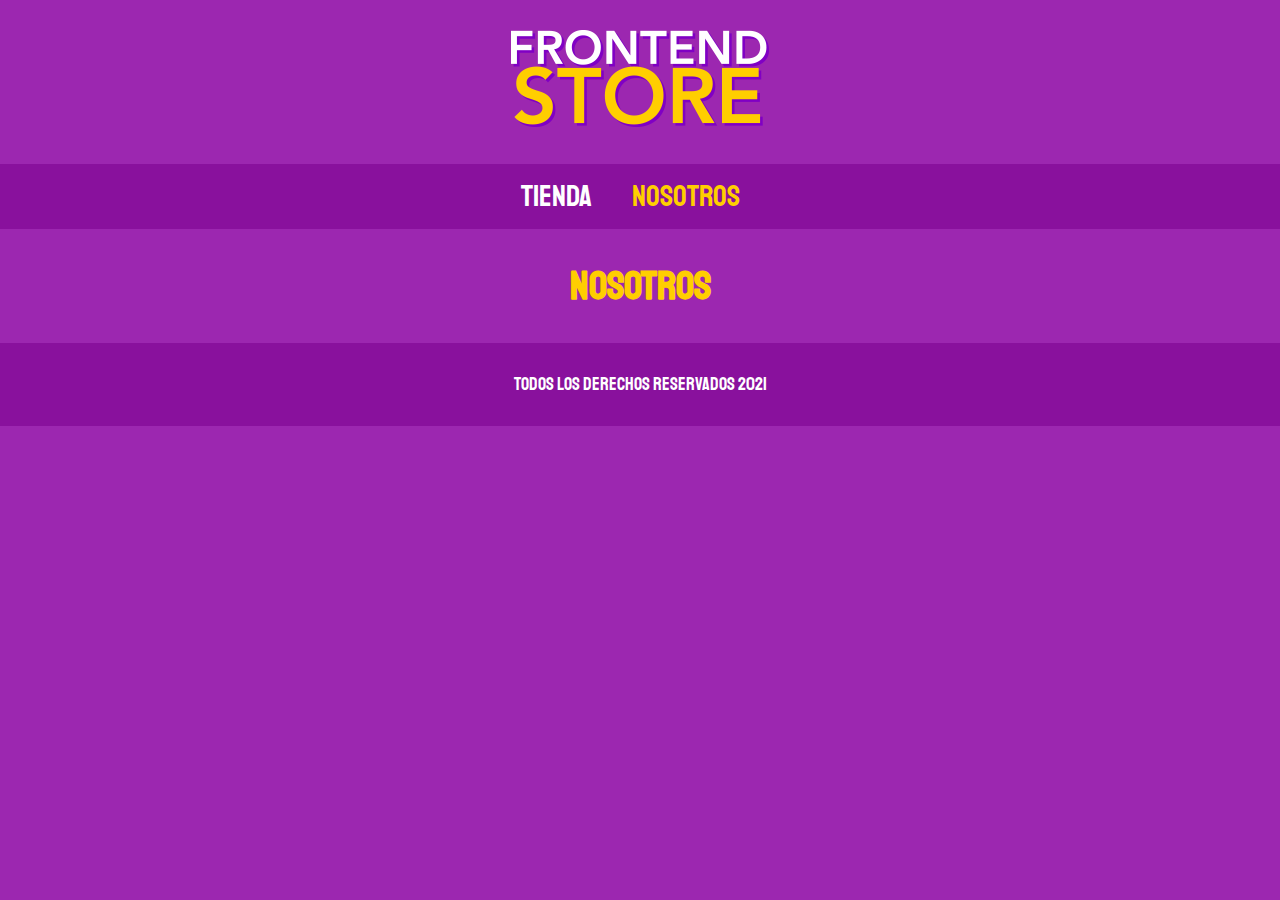
==== nosotros.html @ adb33e89 "Realizadas las secciones" ====
<!DOCTYPE html>
<html lang="es">
<head>
    <meta charset="UTF-8">
    <meta http-equiv="X-UA-Compatible" content="IE=edge">
    <meta name="viewport" content="width=device-width, initial-scale=1.0">
    <title>Front End Store</title>
    <link rel="stylesheet" href="css/normalize.css">
    <link rel="preconnect" href="https://fonts.gstatic.com">
    <link href="https://fonts.googleapis.com/css2?family=Staatliches&display=swap" rel="stylesheet"> 
    <link rel="stylesheet" href="css/style.css">
</head>
<body>

    <header class="header">
        <a href="index.html">
            <img class="header__logo" src="img/logo.png" alt="Logotipo">
        </a>
    </header>

    <nav class="navegacion">
        <a class="navegacion__enlace" href="productos.html">Tienda</a>
        <a class="navegacion__enlace navegacion__enlace--activo" href="nosotros.html">Nosotros</a>
    </nav>

    <main>
        <h1>Nosotros</h1>
    </main>

    <footer class="footer">
        <p class="footer__texto">Todos los derechos reservados 2021</p>
    </footer>
</body>
</html>
---- css/style.css ----
:root {
    --primario: #9c27b0;
    --primarioOscuro: #89119d;
    --secundario: #ffce00;
    --secundarioOscuro: rgb(233,287,2);
    --blanco: #fff;
    --negro: #000;

    --fuentePrincipal: 'Staatliches', cursive;
}

/* apply a natural box layout model to all elements, but allowing components to change */
html {
    box-sizing: border-box;
    font-size: 62.5%;
  }
  *, *:before, *:after {
    box-sizing: inherit;
  }

  /**Globales**/

  body {
      background-color: var(--primario);
      font-size: 1.6rem;
      line-height: 1.5;
  }

  p {
      font-size: 1.8rem;
      font-family: Arial, Helvetica, sans-serif;
      color: var(--blanco);
  }

  a{
      text-decoration: none;
  }

  img{
      width: 100%;
  }

  .contenedor {
      max-width: 120rem;
      margin: 0 auto;
  }

  h1, h2, h3 {
      text-align: center;
      color: var(--secundario);
      font-family: var(--fuentePrincipal);
  }

  h1 {
      font-size: 4rem;
  }

  h2 {
      font-size: 3.2rem;
  }
 h3 {
     font-size: 2.4rem;
 }  

 /**Header**/

 .header {
     display: flex;
     justify-content: center;
 }

 .header__logo {
     margin: 3rem 0;
 }

 /**footer**/

 .footer{
    background-color: var(--primarioOscuro);
    padding: 1rem 0;
    margin-top: 2rem;
 }

 .footer__texto {
     font-family: var(--fuentePrincipal);
     text-align: center;
     font-size: 1.8rem;
     

 }
 
 /**Navegation**/

 .navegacion {
     background-color: var(--primarioOscuro);
     padding: 1rem 0;
     display: flex;
     justify-content: center;
     gap: 2rem; /** no funca en algunos navegadores pero esta padre... separacion forma nueva**/
 }

 .navegacion__enlace {
     font-family: var(--fuentePrincipal);
     color: var(--blanco);
     font-size: 3rem;
     margin-right: 2rem;
 }

 /** SI utilizamos gap esto no va pero si sepone margin en el menu se pone esto para q agarre el ultimo objeto del menú
 .navegacion__enlace:last-of-type {
     margin-right: 0;
 }
 */

 .navegacion__enlace:hover,
 .navegacion__enlace--activo {
     color: var(--secundario);
 }
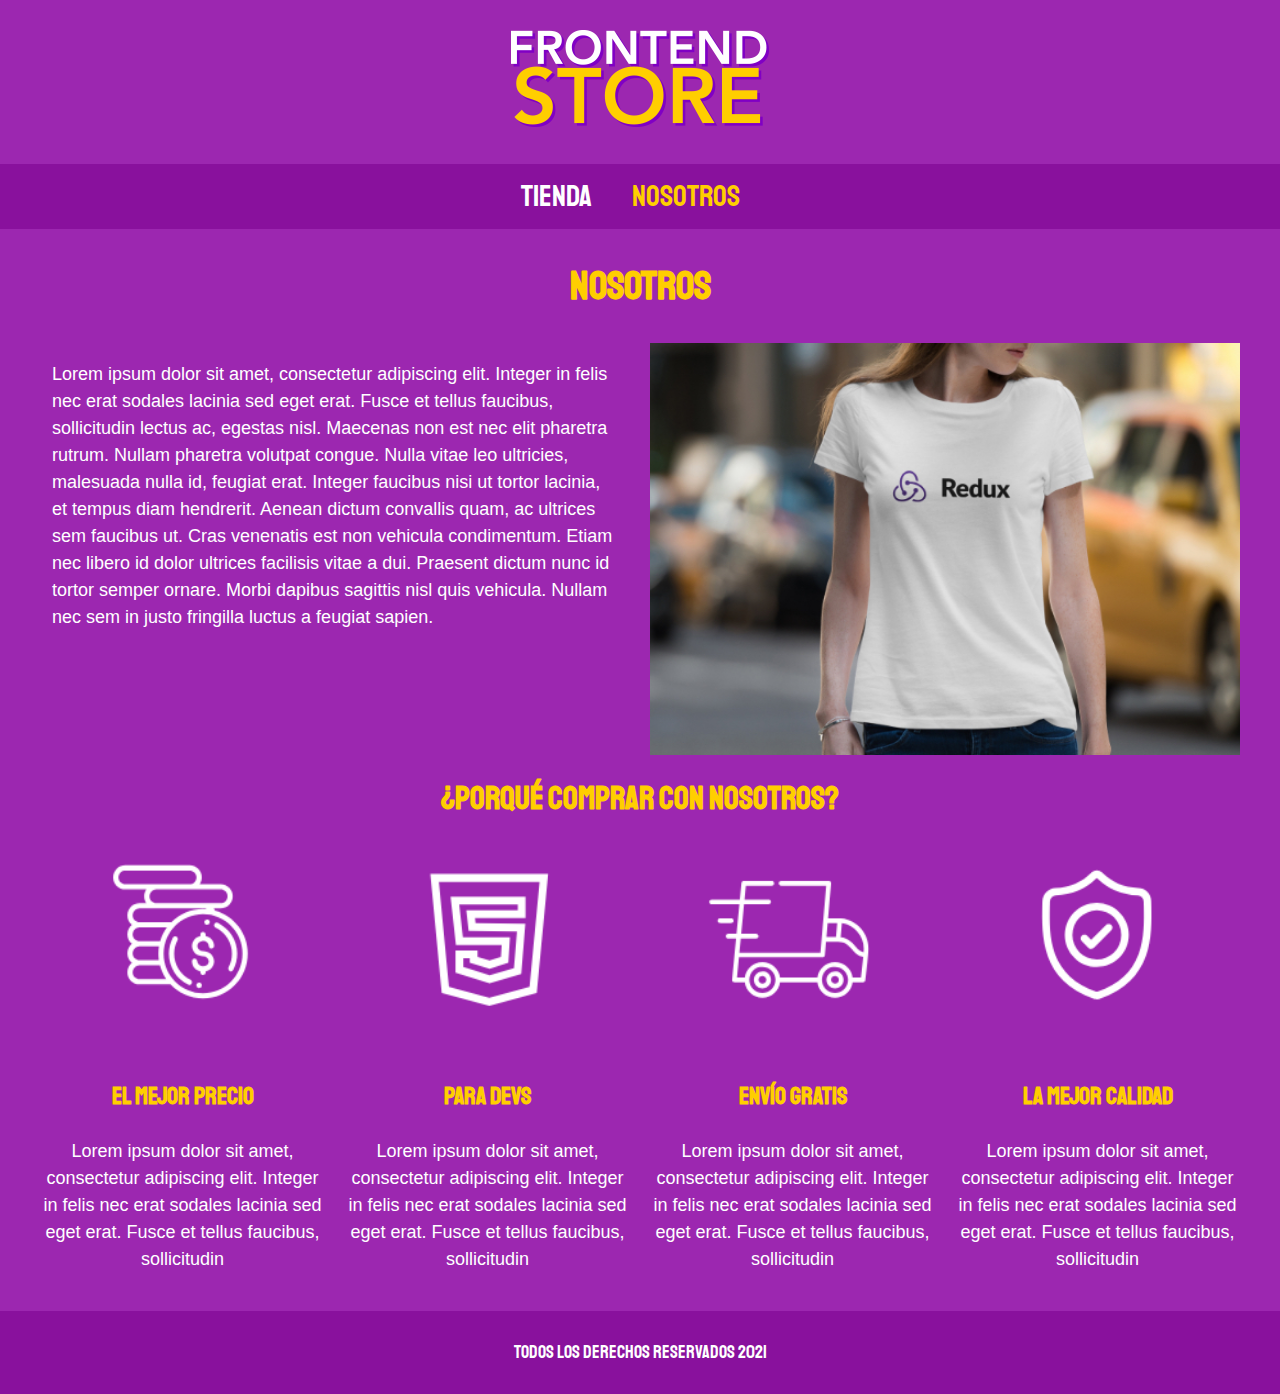
==== commit 47567c80: "LIsta la parte de nosotros con sus estylos" ====
--- a/nosotros.html
+++ b/nosotros.html
@@ -1,5 +1,6 @@
 <!DOCTYPE html>
 <html lang="es">
+
 <head>
     <meta charset="UTF-8">
     <meta http-equiv="X-UA-Compatible" content="IE=edge">
@@ -7,9 +8,10 @@
     <title>Front End Store</title>
     <link rel="stylesheet" href="css/normalize.css">
     <link rel="preconnect" href="https://fonts.gstatic.com">
-    <link href="https://fonts.googleapis.com/css2?family=Staatliches&display=swap" rel="stylesheet"> 
+    <link href="https://fonts.googleapis.com/css2?family=Staatliches&display=swap" rel="stylesheet">
     <link rel="stylesheet" href="css/style.css">
 </head>
+
 <body>
 
     <header class="header">
@@ -23,12 +25,65 @@
         <a class="navegacion__enlace navegacion__enlace--activo" href="nosotros.html">Nosotros</a>
     </nav>
 
-    <main>
-        <h1>Nosotros</h1>
+    <main class="contenedor">
+            <h1>Nosotros</h1>
+
+            <div class="nosotros">
+                <div class="nosotros__contenido">
+                    <p>Lorem ipsum dolor sit amet, consectetur adipiscing elit. Integer in felis nec erat sodales lacinia
+                        sed eget erat. Fusce et tellus faucibus, sollicitudin lectus ac, egestas nisl. Maecenas non est nec
+                        elit pharetra rutrum. Nullam pharetra volutpat congue. Nulla vitae leo ultricies, malesuada nulla
+                        id, feugiat erat. Integer faucibus nisi ut tortor lacinia, et tempus diam hendrerit. Aenean dictum
+                        convallis quam, ac ultrices sem faucibus ut. Cras venenatis est non vehicula condimentum. Etiam nec
+                        libero id dolor ultrices facilisis vitae a dui. Praesent dictum nunc id tortor semper ornare. Morbi
+                        dapibus sagittis nisl quis vehicula. Nullam nec sem in justo fringilla luctus a feugiat sapien.</p>
+                </div>
+                <img class="nosotros__img" src="img/nosotros.jpg">
+            </div>
+        
+
+        <section class="comprar">
+            <h2 class="comprar__titulo">¿Porqué comprar con nosotros?</h2>
+
+            <div class="bloques">
+
+                <div class="bloque">
+                    <img class="bloque__img"src="img/icono_1.png" alt="Porque comprar">
+                    <h3 class="bloque__titulo">El mejor precio</h3>
+                    <p>Lorem ipsum dolor sit amet, consectetur adipiscing elit. Integer in felis nec erat sodales lacinia
+                        sed eget erat. Fusce et tellus faucibus, sollicitudin</p>
+                </div><!--bloque1-->
+
+                <div class="bloque">
+                    <img class="bloque__img"src="img/icono_2.png" alt="Devs">
+                    <h3 class="bloque__titulo">Para Devs</h3>
+                    <p>Lorem ipsum dolor sit amet, consectetur adipiscing elit. Integer in felis nec erat sodales lacinia
+                        sed eget erat. Fusce et tellus faucibus, sollicitudin</p>
+                </div><!--bloque2-->
+
+                <div class="bloque">
+                    <img class="bloque__img"src="img/icono_3.png" alt="ENvío">
+                    <h3 class="bloque__titulo">ENvío Gratis</h3>
+                    <p>Lorem ipsum dolor sit amet, consectetur adipiscing elit. Integer in felis nec erat sodales lacinia
+                        sed eget erat. Fusce et tellus faucibus, sollicitudin</p>
+                </div><!--bloque3-->
+
+                <div class="bloque">
+                    <img class="bloque__img"src="img/icono_4.png" alt="Calidad">
+                    <h3 class="bloque__titulo">La Mejor Calidad</h3>
+                    <p>Lorem ipsum dolor sit amet, consectetur adipiscing elit. Integer in felis nec erat sodales lacinia
+                        sed eget erat. Fusce et tellus faucibus, sollicitudin</p>
+                </div><!--bloque4-->
+
+            </div><!--bloques-->
+
+        </section>
+
     </main>
 
     <footer class="footer">
         <p class="footer__texto">Todos los derechos reservados 2021</p>
     </footer>
 </body>
+
 </html>--- a/css/style.css
+++ b/css/style.css
@@ -37,7 +37,7 @@
   }
 
   img{
-      width: 100%;
+      width: auto;
   }
 
   .contenedor {
@@ -115,4 +115,142 @@
  .navegacion__enlace:hover,
  .navegacion__enlace--activo {
      color: var(--secundario);
- }+ }
+
+ /** grid */
+
+ .grid {
+     display: grid;
+     grid-template-columns: repeat(2, 1fr);
+     gap: 2.2rem;
+ }
+
+ @media (min-width: 768px){
+     .grid {
+         grid-template-columns: repeat(3, 1fr);
+     }
+ }
+
+ /**Productos*/
+
+ .producto{
+     background-color: var(--primarioOscuro);
+     padding: 1rem;
+
+ }
+
+ .producto__imagen {
+    width: 100%;
+ }
+
+ .producto__nombre {
+     font-size: 3.5rem;
+ }
+
+ .producto__precio {
+    font-size: 2.2rem;
+    color: var(--secundarioOscuro);
+ }
+
+ .producto__nombre,
+ .producto__precio {
+     font-family: var(--fuentePrincipal);
+     margin: 0.5rem 0;
+     text-align: center;
+     line-height: 1.2;
+}
+
+/*** Gráficos Camisas ****/
+/***Osea las imagenes q van en medio de***/
+/***los productos***/
+
+.grafico {
+    min-height: 30rem ;
+    background-repeat: no-repeat;
+    background-size: cover;
+    background-position: center;
+    grid-column: 1 / 3;
+}
+
+.grafico--camisas {
+    grid-row: 2 / 3;
+    background-image: url(../img/grafico1.jpg);
+}
+
+.grafico--node {
+    background-image: url(../img/grafico2.jpg);
+    grid-row: 8 / 9;
+
+}
+
+@media (min-width: 768px) {
+    .grafico--node {
+        grid-row: 5 / 6;
+        grid-column: 2 / 4;
+    }
+}
+
+/* Nosotros */
+
+.nosotros {
+    display: grid;
+    grid-template-rows: repeat(2, auto);
+}
+
+@media (min-width: 768px) {
+    .nosotros {
+        display: grid;
+        grid-template-columns: repeat(2, 1fr);
+        gap: 2rem;
+    }
+}
+.nosotros__contenido {
+    padding-left: 1.2rem;
+    padding-right: 1.2rem;
+}
+.nosotros__img {
+    grid-row: 1 / 2;
+    width: 100%;
+}
+
+@media (min-width: 768px) {
+    .nosotros__img{
+        grid-column: 2 / 3;
+    }
+}
+
+/** Comprar con nosotros **/
+
+.comprar {
+
+}
+
+.comprar__titulo {
+    margin: 0;
+
+}
+
+.bloques {
+    display: grid;
+    grid-template-columns: repeat(2, 1fr);
+    gap: 2rem;
+}
+
+@media (min-width: 768px) {
+    .bloques { 
+        grid-template-columns: repeat(4, 1fr);
+    }
+}
+
+.bloque {
+    text-align: center;
+}
+
+.bloque__titulo {
+
+}
+
+.bloque__img {
+    width: 100%;
+}
+
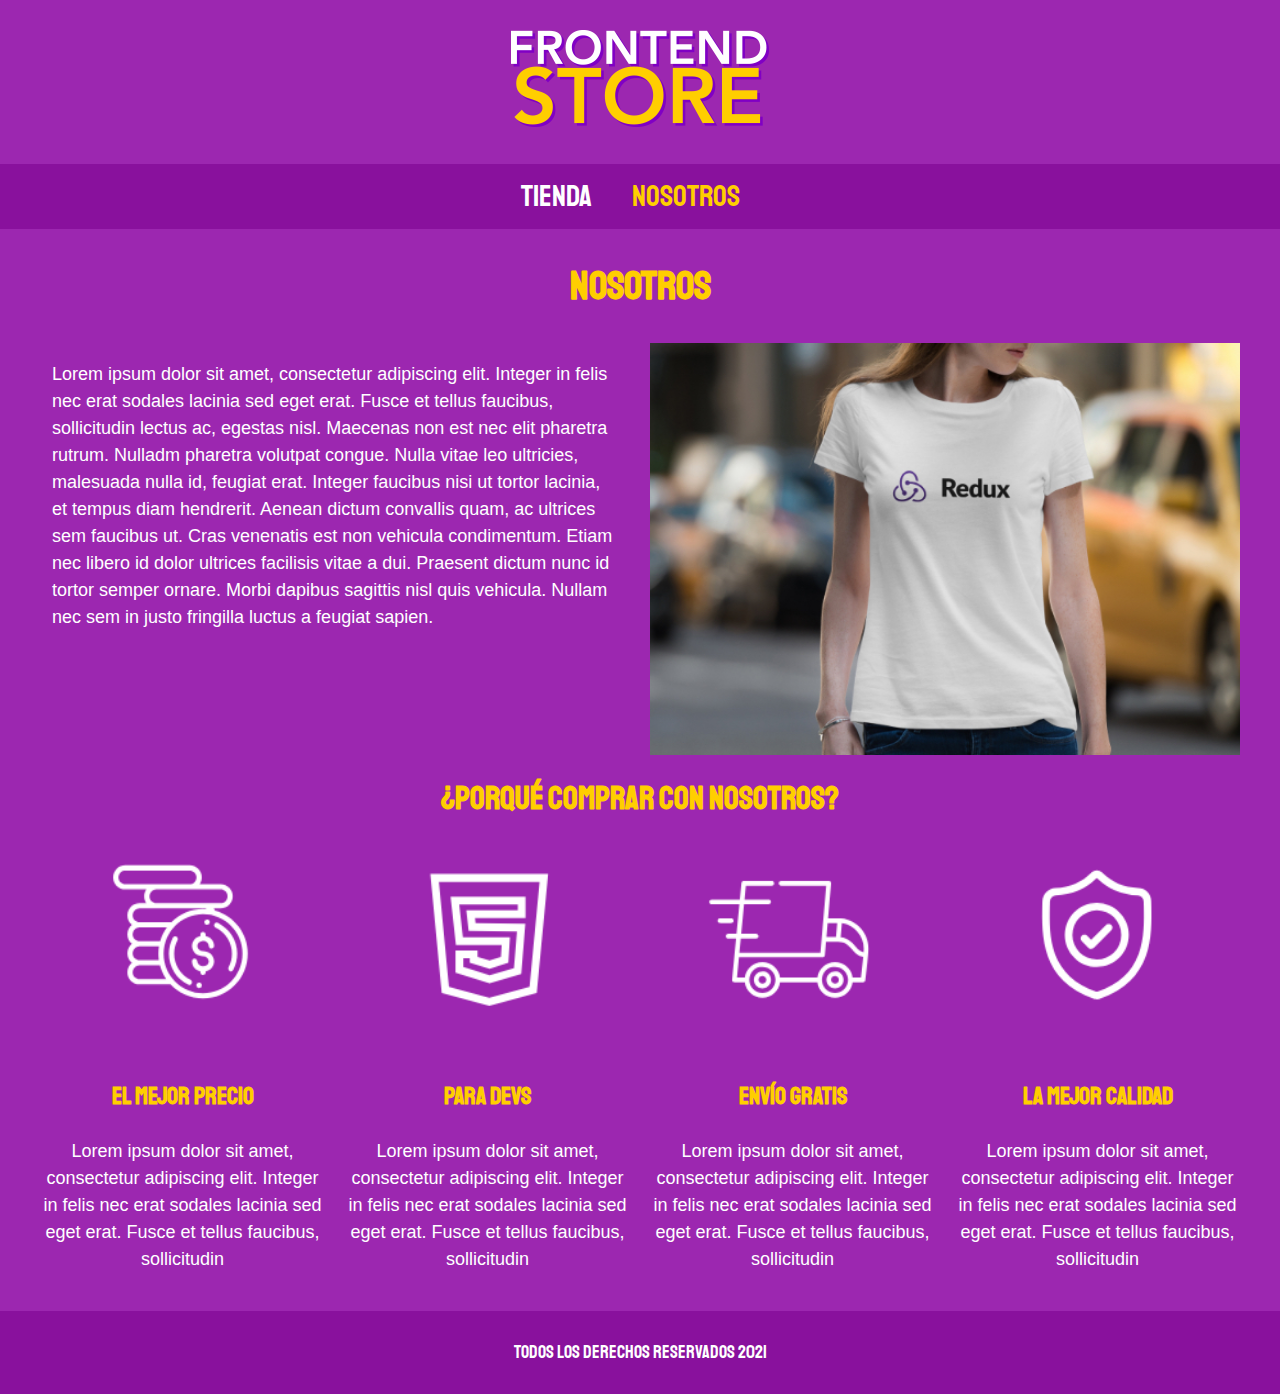
==== commit d7cbdd32: "Actualziar error" ====
--- a/nosotros.html
+++ b/nosotros.html
@@ -32,7 +32,7 @@
                 <div class="nosotros__contenido">
                     <p>Lorem ipsum dolor sit amet, consectetur adipiscing elit. Integer in felis nec erat sodales lacinia
                         sed eget erat. Fusce et tellus faucibus, sollicitudin lectus ac, egestas nisl. Maecenas non est nec
-                        elit pharetra rutrum. Nullam pharetra volutpat congue. Nulla vitae leo ultricies, malesuada nulla
+                        elit pharetra rutrum. Nulladm pharetra volutpat congue. Nulla vitae leo ultricies, malesuada nulla
                         id, feugiat erat. Integer faucibus nisi ut tortor lacinia, et tempus diam hendrerit. Aenean dictum
                         convallis quam, ac ultrices sem faucibus ut. Cras venenatis est non vehicula condimentum. Etiam nec
                         libero id dolor ultrices facilisis vitae a dui. Praesent dictum nunc id tortor semper ornare. Morbi
